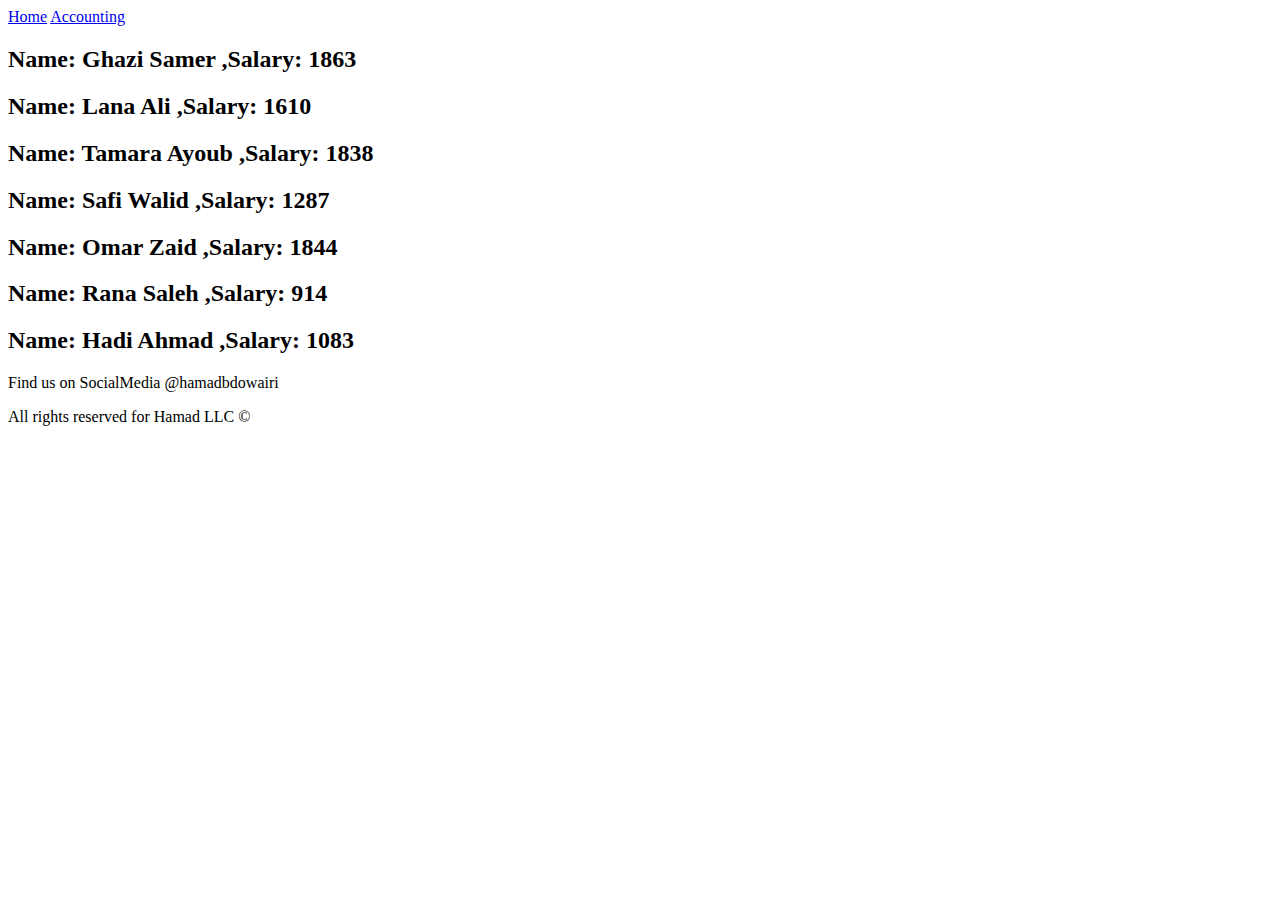
==== index.html @ a30a9a68 "constructor done" ====
<!DOCTYPE html>
<html lang="en">
<head>
    <meta charset="UTF-8">
    <meta http-equiv="X-UA-Compatible" content="IE=edge">
    <meta name="viewport" content="width=device-width, initial-scale=1.0">
    <title>Document</title>
</head>
<body>


    <header>
        <nav>
            <a href="./index.html">Home</a>
            <a href="./accounting.html">Accounting</a> 
        </nav>
    </header>
    <main>
        <script src="./app.js"></script>
    </main>
    <footer>
        <p>Find us on SocialMedia @hamadbdowairi</p>
        <p>All rights reserved for Hamad LLC &copy;</p>
        
    </footer>



</body>
</html>
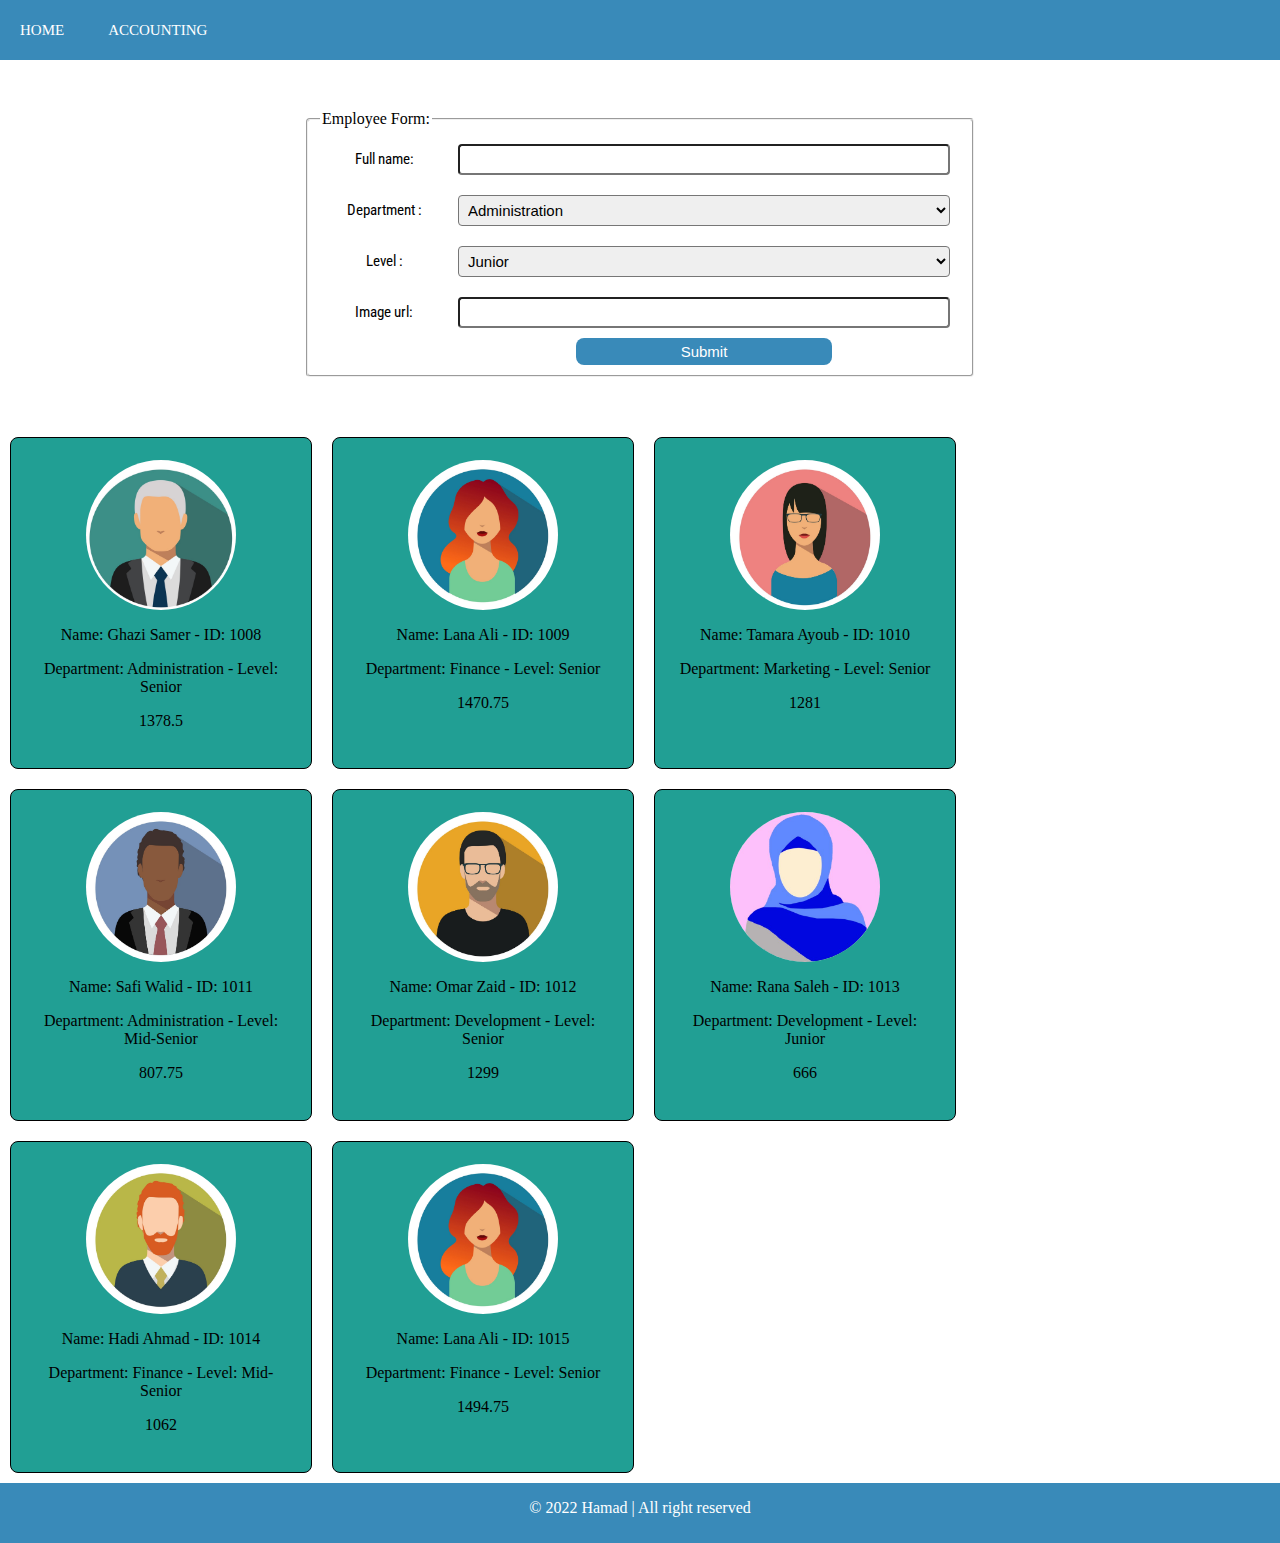
==== commit a42238da: "new updated version doneeee" ====
--- a/index.html
+++ b/index.html
@@ -1,30 +1,57 @@
 <!DOCTYPE html>
 <html lang="en">
-<head>
-    <meta charset="UTF-8">
-    <meta http-equiv="X-UA-Compatible" content="IE=edge">
-    <meta name="viewport" content="width=device-width, initial-scale=1.0">
-    <title>Document</title>
-</head>
-<body>
 
+    <head>
+        <meta charset="UTF-8">
+        <meta http-equiv="X-UA-Compatible" content="IE=edge">
+        <meta name="viewport" content="width=device-width, initial-scale=1.0">
+        <link rel="stylesheet" href="./index.css">
+        <title>Document</title>
+    </head>
 
-    <header>
-        <nav>
-            <a href="./index.html">Home</a>
-            <a href="./accounting.html">Accounting</a> 
-        </nav>
-    </header>
-    <main>
+    <body>
+        <header class="indexh">
+            <nav>
+                <a href="./index.html">Home</a>
+                <a href="./accounting.html">Accounting</a>
+            </nav>
+        </header>
+        <main>
+            <div class="mainDiv">
+                <fieldset class="fieldForm">
+                    <legend>Employee Form:</legend>
+                    <form id="empForm">
+                        <label for="fname">Full name:</label>
+                        <input type="text" id="fname" name="fname">
+                        <label for="department">Department :</label>
+                        <select name="department " id="department">
+                            <option value="Administration">Administration</option>
+                            <option value="Marketing">Marketing</option>
+                            <option value="Development">Development</option>
+                            <option value="Finance">Finance</option>
+                        </select>
+                        <label for="level">Level :</label>
+                        <select name="level " id="level">
+                            <option value="Junior">Junior</option>
+                            <option value="Mid-Senior">Mid-Senior</option>
+                            <option value="Senior">Senior</option>
+                        </select>
+                        <label for="imgUrl">Image url:</label>
+                        <input type="text" id="imgUrl" name="imgUrl">
+                        <label for=""></label>
+                        <input type="submit" id="submit" name="submit" value="Submit">
+                    </form>
+                </fieldset>
+            </div>
+
+            <div class="flexDiv" id="flexDiv">
+
+            </div>
+        </main>
+        <footer class="indexF">
+            <p> &copy 2022 Hamad | All right reserved</p>
+        </footer>
         <script src="./app.js"></script>
-    </main>
-    <footer>
-        <p>Find us on SocialMedia @hamadbdowairi</p>
-        <p>All rights reserved for Hamad LLC &copy;</p>
-        
-    </footer>
+    </body>
 
-
-
-</body>
 </html>--- a/index.css
+++ b/index.css
@@ -0,0 +1,100 @@
+@import url('https://fonts.googleapis.com/css2?family=Roboto&display=swap');
+@import url('https://fonts.googleapis.com/css2?family=Roboto+Condensed:wght@300&display=swap');
+
+body {
+    margin:0;
+    min-height: 100vh;
+    display: flex;
+    flex-direction: column;
+    max-width: 100%;
+}
+
+.indexh{
+    display:flex;
+    align-items: center;
+    height: 60px;
+    background-color:#398AB9;
+    justify-content:left;
+}
+.indexh nav a{
+    text-transform: uppercase;
+    font-size: 15px;
+    padding:20px;
+    color: #fff;
+    text-decoration:none;
+}
+
+.fieldForm{
+    margin: auto;
+    width: 50%;
+    border: 1x solid black;
+    margin-top: 50px;
+    border-radius: 4px;
+}
+
+.mainDiv form {
+    display: grid;
+    grid-template-columns: 1fr 80%;
+    align-items: center;
+    font-family: 'Roboto Condensed', sans-serif;
+}
+.mainDiv form input,select {
+  padding: 5px;
+  width: auto;
+  margin: 10px;
+  font-size: 15px;
+  border-radius: 4px;
+}
+
+.mainDiv form label{
+    width: auto;
+    text-align: center;
+    font-size: 15px;
+}
+.mainDiv form input[type=submit]{
+    width: 50%;
+    margin: auto;
+    border: none;
+    background-color: #398AB9; 
+    border-radius: 8px;
+    color: #fff;
+ }
+ .mainDiv form input[type=submit]:hover{
+     color:#fff ;
+     background-color: #1C658C;
+ }
+
+ .flexDiv{
+    display: flex;
+    flex-wrap: wrap;
+    padding-top: 50px;
+  }
+  
+  .flexCard{
+    margin: 10px;
+    width: 20%;
+    padding: 22px;
+    border: 1px solid black;
+    background-color: #219F94;
+    border-radius: 8px;
+  }
+  .flexCard img{
+    display: block;
+    margin: auto;
+    width: 150px;
+    height: 150px;
+    border-radius: 100px;
+}
+.flexCard p{
+    width: auto;
+    text-align: center;
+}
+ .indexF{
+     display: block;
+    margin-top: auto;
+    align-items: center;
+    height: 60px;
+    background-color:#398AB9;
+    color: #fff;
+    text-align: center;
+}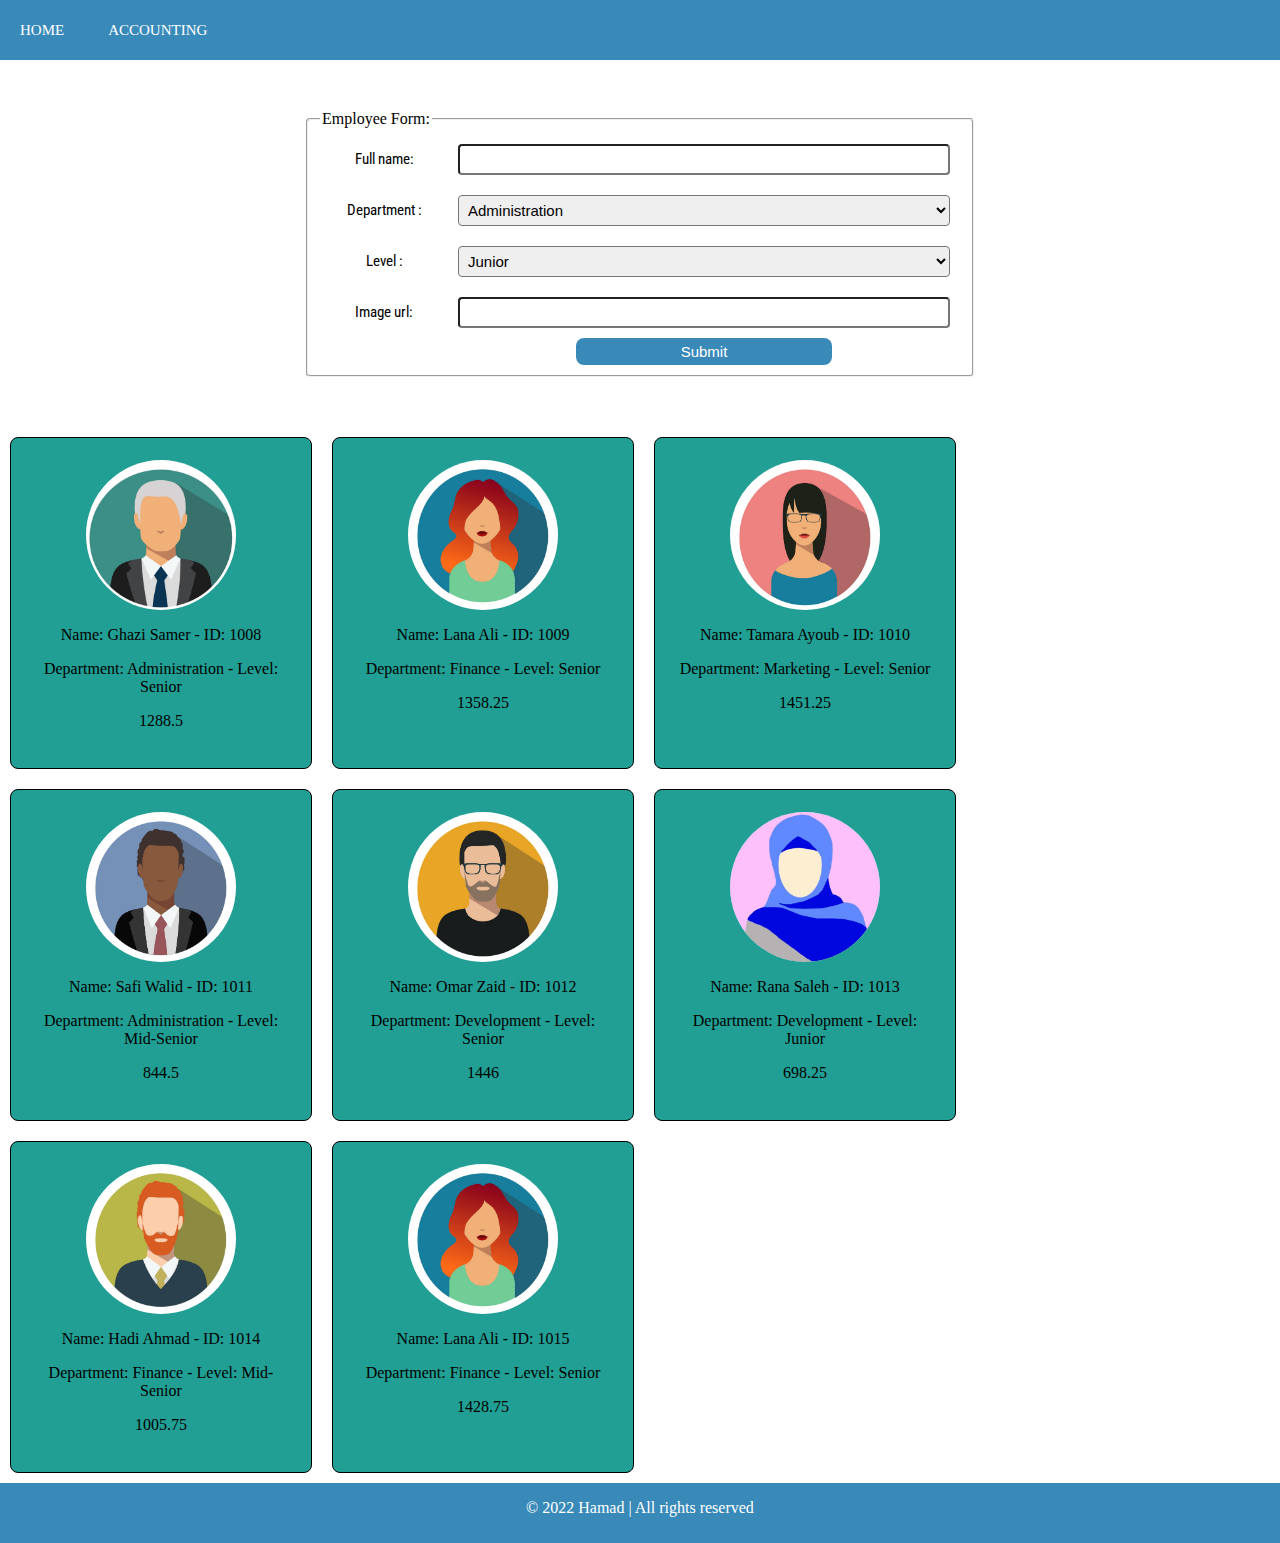
==== commit 49a42a89: "azure cloud popped" ====
--- a/index.html
+++ b/index.html
@@ -49,7 +49,7 @@
             </div>
         </main>
         <footer class="indexF">
-            <p> &copy 2022 Hamad | All right reserved</p>
+            <p> &copy 2022 Hamad | All rights reserved</p>
         </footer>
         <script src="./app.js"></script>
     </body>
